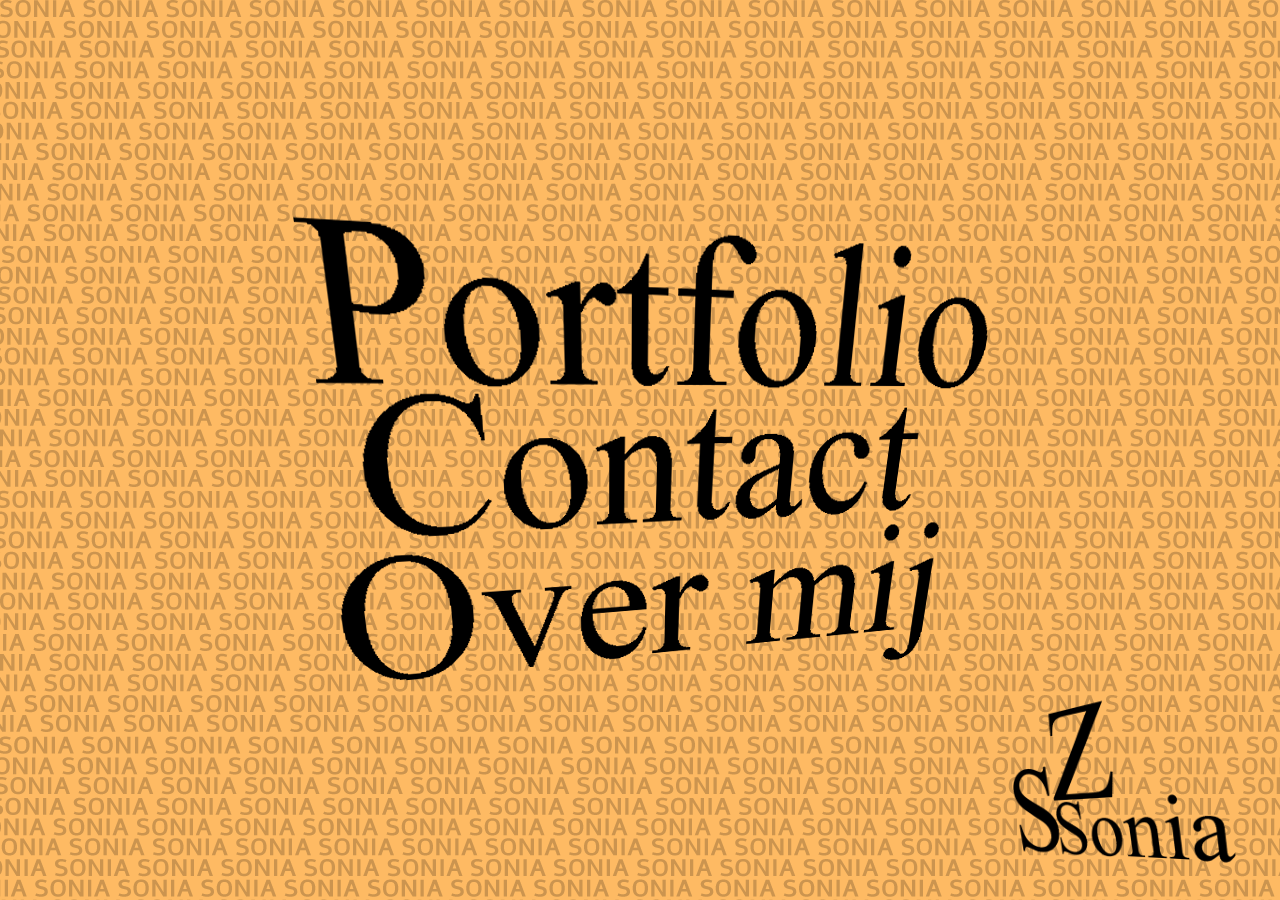
==== index.html @ be50a346 "Add files via upload" ====
<!DOCTYPE html>
<html lang="en">
  <head>
    <meta charset="UTF-8">
    <meta name="viewport" content="width=device-width,initial-scale=1">
    <title>Sonias Portfolio</title>

    <!-- Using the older method for compatibility -->
    <style type="text/css" media="all">
      @import "styles/style.css";
    </style>
  </head>
  <body bgcolor="#FEBA63">
	<main>
		<div id="main-menu-options">
			<a id="portfolio-button" href="pages/portfolio.html"><img src="images/portfolio.png" alt="Portfolio"></a>
			<a id="contact-button" href="pages/contact.html"><img src="images/contact.png" alt="Contact"></a>
			<a id="overmij-button" href="pages/overmij.html"><img src="images/overmij.png" alt="Over mij"></a>
		</div>
	</main>
	
	<footer>
		<img id="logo" src="images/logo.png">
	</footer>
  </body>
</html>
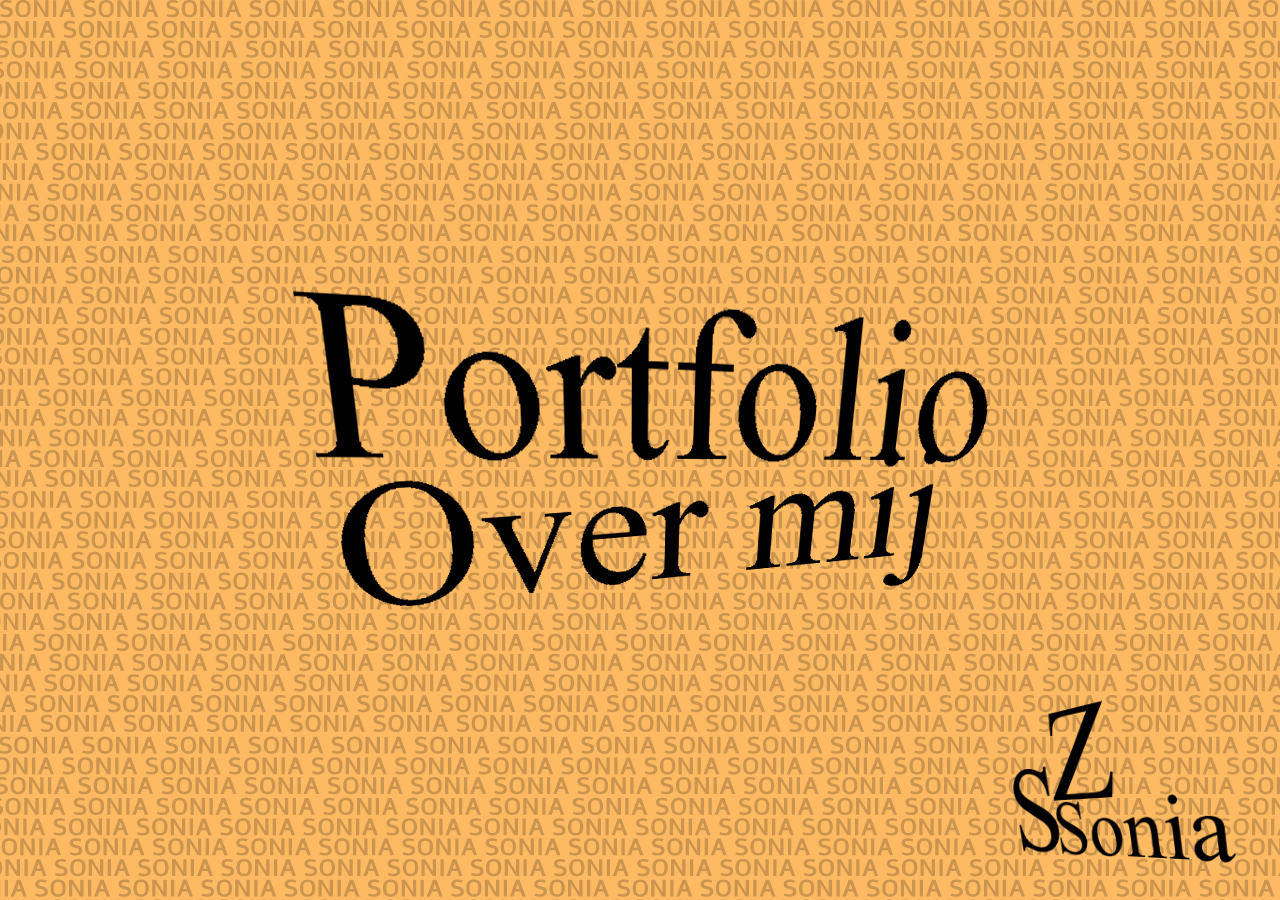
==== commit 0ff04bfe: "Update index.html" ====
--- a/index.html
+++ b/index.html
@@ -14,7 +14,6 @@
 	<main>
 		<div id="main-menu-options">
 			<a id="portfolio-button" href="pages/portfolio.html"><img src="images/portfolio.png" alt="Portfolio"></a>
-			<a id="contact-button" href="pages/contact.html"><img src="images/contact.png" alt="Contact"></a>
 			<a id="overmij-button" href="pages/overmij.html"><img src="images/overmij.png" alt="Over mij"></a>
 		</div>
 	</main>
@@ -23,4 +22,4 @@
 		<img id="logo" src="images/logo.png">
 	</footer>
   </body>
-</html>+</html>
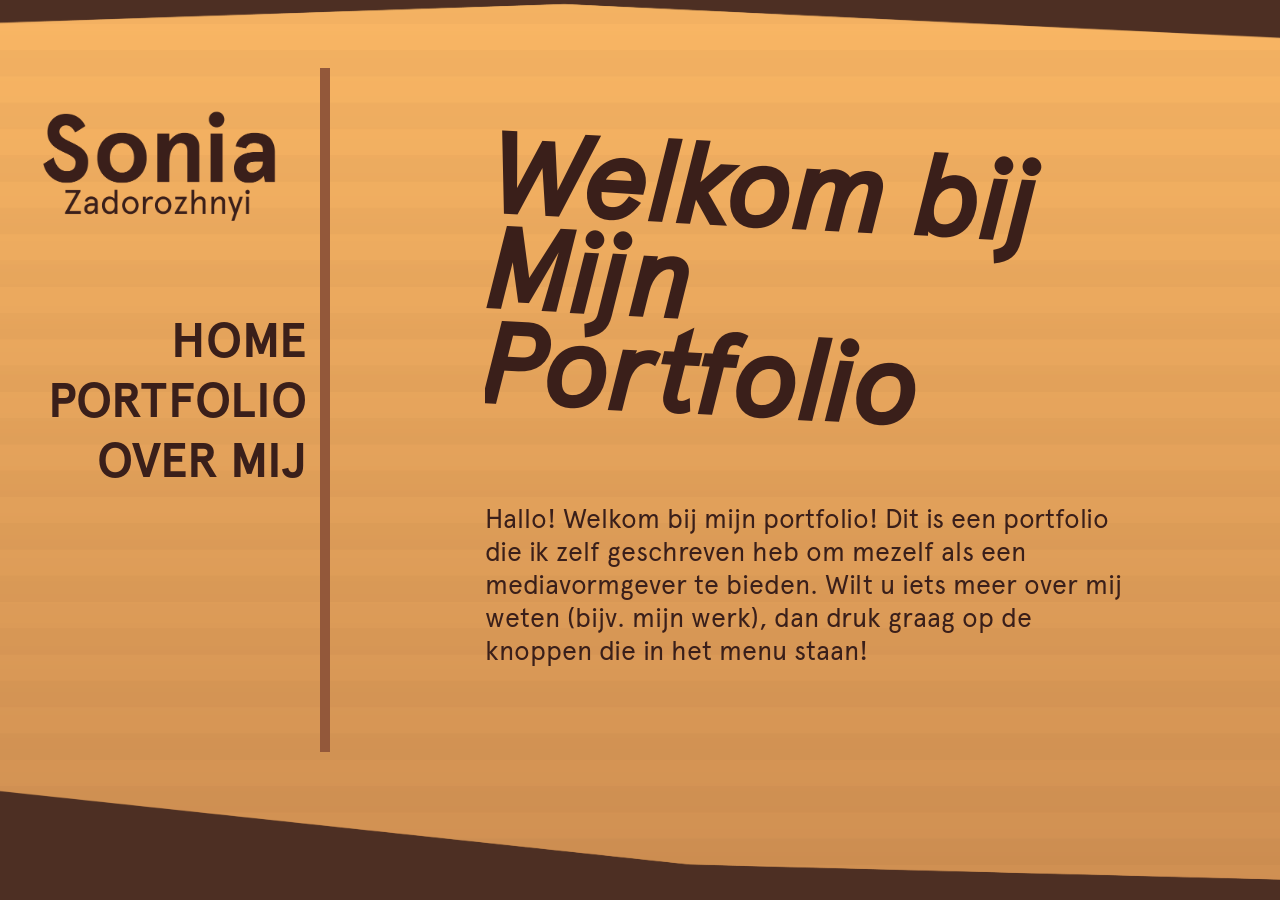
==== commit d7c03380: "Add files via upload" ====
--- a/index.html
+++ b/index.html
@@ -5,21 +5,50 @@
     <meta name="viewport" content="width=device-width,initial-scale=1">
     <title>Sonias Portfolio</title>
 
-    <!-- Using the older method for compatibility -->
-    <style type="text/css" media="all">
-      @import "styles/style.css";
-    </style>
+	<!-- Scripts -->
+	<script src="scripts/mobile.js" defer></script>
+	
+    <link rel="stylesheet" href="styles/style.css">
   </head>
-  <body bgcolor="#FEBA63">
-	<main>
-		<div id="main-menu-options">
-			<a id="portfolio-button" href="pages/portfolio.html"><img src="images/portfolio.png" alt="Portfolio"></a>
-			<a id="overmij-button" href="pages/overmij.html"><img src="images/overmij.png" alt="Over mij"></a>
+  <body>
+	<!-- Foreground -->
+	<img id="foreground-top" src="images/top.png">
+	<img id="foreground-bottom" src="images/bottom.png">
+	
+	<!-- Header -->
+	<header id="menu">
+		<div id="title-container">
+			<img src="images/naam.png">
+		</div>
+		<div id="title-container-mobile">
+			<img src="images/naam-mobile.png">
+		</div>
+		<nav>
+			<ul>
+				<li>
+					<a href="index.html">HOME</a>
+				</li>
+				<li>
+					<a href="pages/portfolio.html">PORTFOLIO</a>
+				</li>
+				<li>
+					<a href="pages/aboutme.html">OVER MIJ</a>
+				</li>
+			</ul>
+		</nav>
+	</header>
+	
+	<main id="main">
+		<div id="page-title-container">
+			<h1>Welkom bij<br>Mijn Portfolio</h1>
+		</div>
+		<div id="main-container">
+			<p>Hallo! Welkom bij mijn portfolio! Dit is een portfolio die ik zelf geschreven heb om mezelf als een mediavormgever te bieden. Wilt u iets meer over mij weten (bijv. mijn werk), dan druk graag op de knoppen die in het menu staan!</p>
 		</div>
 	</main>
 	
 	<footer>
-		<img id="logo" src="images/logo.png">
+		<a id="menu-button" href="#" onclick="MenuToggle()"><img src="images/menubutton.png"></a>
 	</footer>
   </body>
-</html>
+</html>
--- a/styles/style.css
+++ b/styles/style.css
@@ -0,0 +1,205 @@
+/* Importing various CSS stylesheets, which were used to simplify the code */
+@import url("setup.css");
+@import url("transitions.css");
+@import url("aboutme.css");
+
+/* Background */
+body
+{
+	position: fixed;
+	top: 7.5vh;
+	width: 100%;
+	height: 76vh;
+	background-color: #FBB865;
+	background-image: url("../images/background.png");
+	/* background-repeat: no-repeat;
+	background-size: cover; */
+	background-attachment: fixed;
+	background-size: 100% 100%;
+	display: flex;
+	flex-direction: row;
+}
+
+#foreground-top, #foreground-bottom
+{
+	position: fixed;
+	width: 105vw;
+}
+
+#foreground-top
+{
+	top: -15vh;
+	left: -2.5vw;
+}
+
+#foreground-bottom
+{
+	bottom: -15vh;
+	left: -4.75vw;
+}
+
+/* Layout */
+
+#menu
+{
+	display: flex;
+	flex-direction: column;
+	width: 25vw;
+	border-right: #93583A 10px solid;
+}
+
+main
+{
+	width: 75vw;
+	overflow: scroll;
+	scrollbar-width: none;
+}
+
+/* Header */
+#title-container, #title-container-mobile
+{
+	margin-top: 24pt;
+	width: 75%;
+	align-self: center;
+	height: 25%;
+}
+
+#title-container img, #title-container-mobile img
+{
+	width: 100%;
+}
+
+#title-container-mobile
+{
+	display: none;
+}
+
+nav
+{
+	display: flex;
+	align-items: center;
+	height: 75%;
+	display: block;
+	margin-top: 48pt;
+}
+
+nav li {
+	list-style-type: none;
+	text-align: right;
+}
+
+nav a
+{
+	font-family: "apercu-bold", sans-serif;
+	font-size: 36pt;
+	padding: 1pt 10pt;
+	padding-left: auto;
+}
+
+/* Main content */
+#main
+{
+	width: 50%;
+	/* margin: 16pt; */
+	margin-left: auto;
+	margin-right: auto;
+}
+
+#main p
+{
+	font-size: 20pt;
+}
+
+#page-title-container
+{
+	width: fit-content;
+	margin-left: auto;
+	margin-right: auto;
+	font-family: "apercu-italic", sans-serif;
+	font-size: 42pt;
+	line-height: 0.85;
+	rotate: 3deg;
+}
+
+#main-container
+{
+	justify-self: center;
+}
+
+/* Footer */
+footer
+{
+	display: none;
+}
+
+@media all and (orientation: portrait) {
+	#menu
+	{
+		display: none;
+		position: fixed;
+		left: 0;
+		top: 0;
+		width: 100vw;
+		height: 100vh;
+		background-color: #4D2F23;
+	}
+	
+	#title-container
+	{
+		display: none;
+	}
+	
+	#title-container-mobile
+	{
+		display: block;
+		top: 25%;
+		margin-left: auto;
+		margin-right: auto;
+	}
+	
+	nav a
+	{
+		color: #FBB865;
+		font-size: 350%;
+		padding: 1pt 20pt;
+	}
+	
+	#foreground-top
+	{
+		top: -4vh;
+	}
+	
+	#foreground-bottom
+	{
+		bottom: -4vh;
+	}
+	
+	#main
+	{
+		width: 97.5%;
+	}
+	
+	#main p
+	{
+		font-size: 14pt;
+	}
+	
+	#page-title-container
+	{
+		font-size: 24pt;
+	}
+	
+	footer
+	{
+		display: block;
+		position: fixed;
+		height: 15vh;
+		right: -5vh;
+		bottom: -2.5vh;
+	}
+	
+	footer img
+	{
+		height: 100%;
+	}
+}
